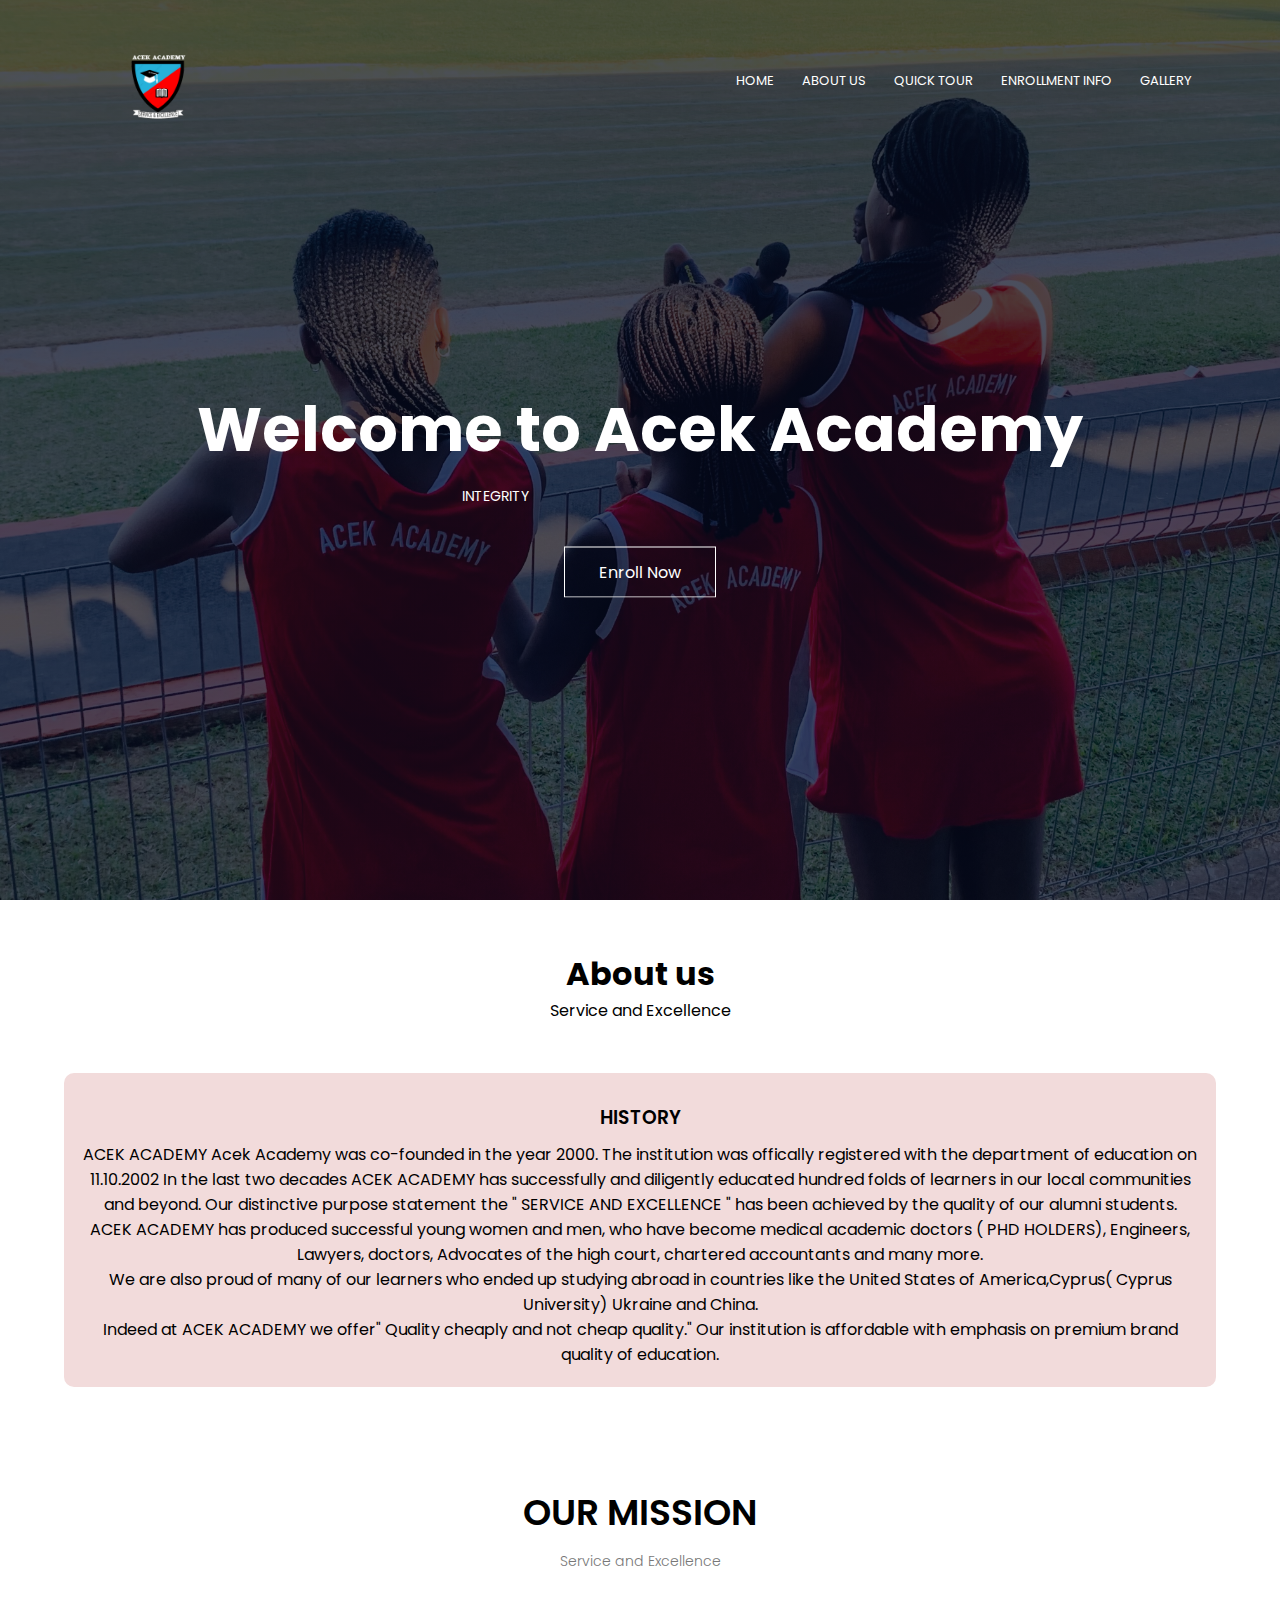
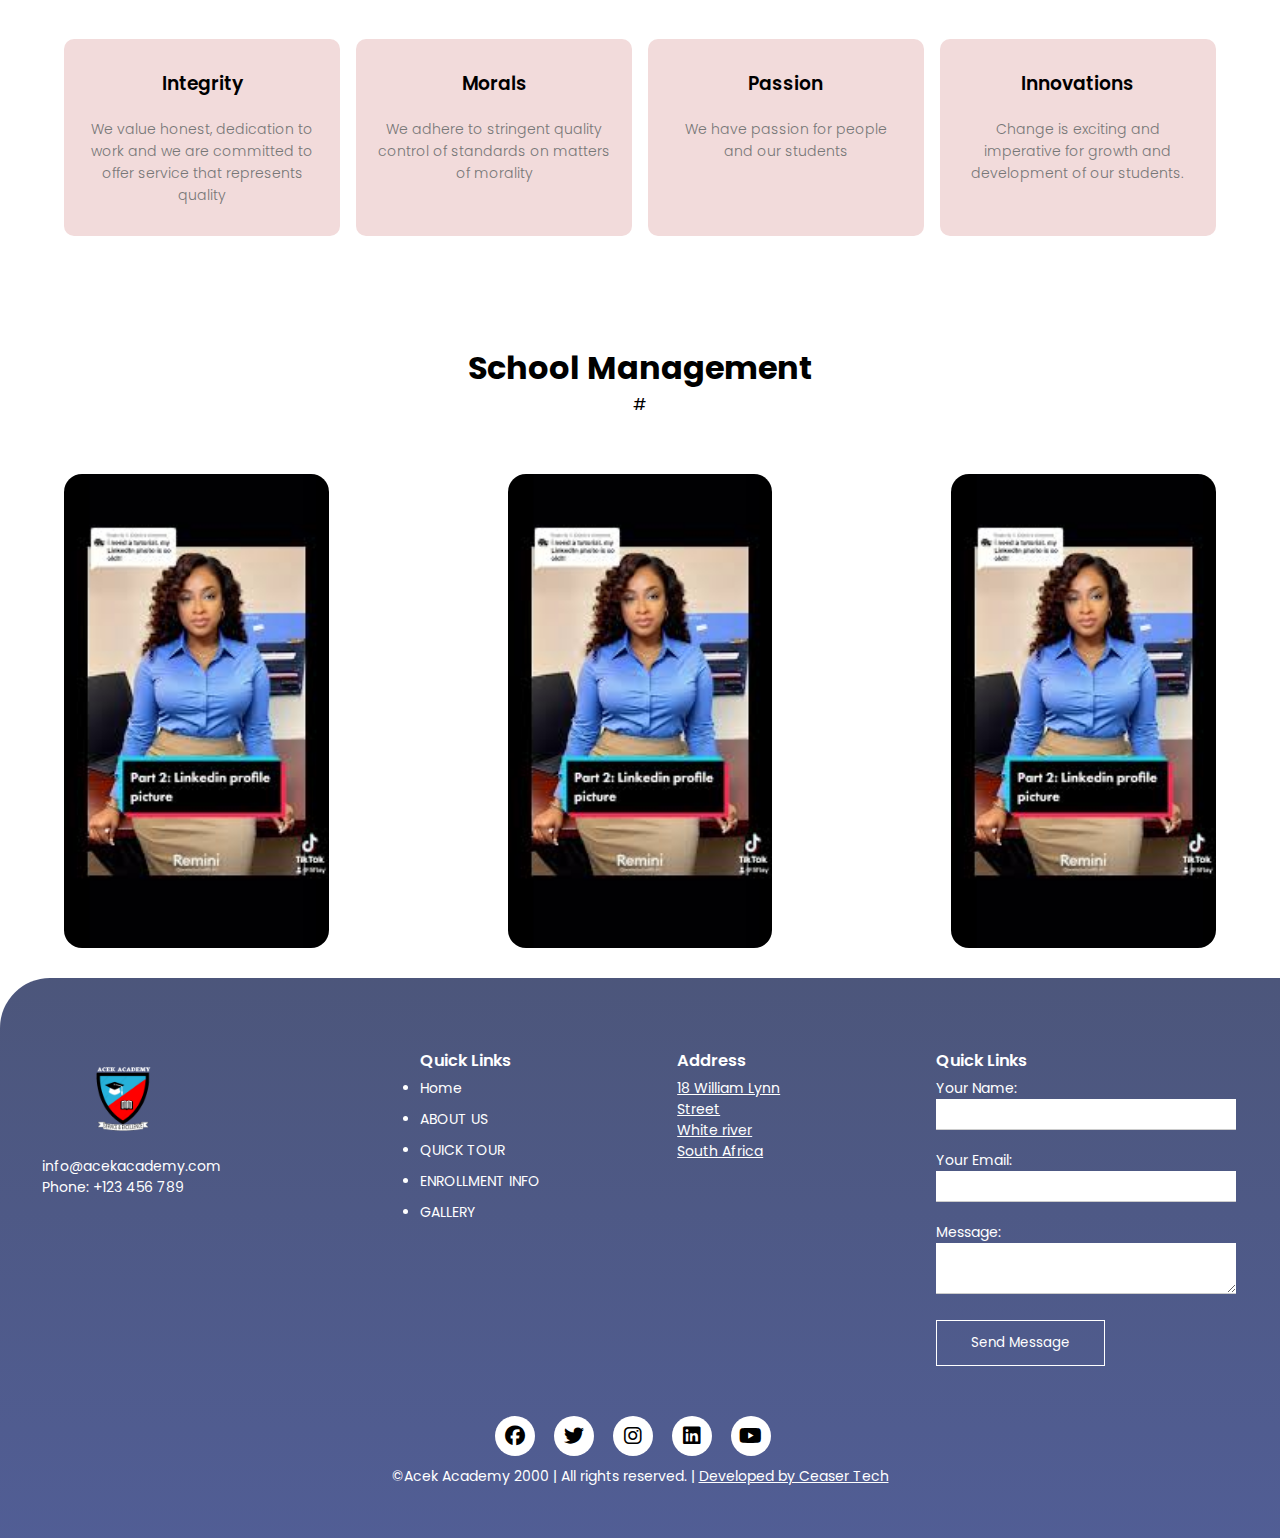
==== about.html @ a9a50a2d "video fix" ====
<!DOCTYPE html>
<html lang="en">
<head>
    <meta charset="UTF-8">
    <meta name="viewport" content="width=device-width, initial-scale=1.0">
    <meta name="description" content="Welcome to Acek Academy - Providing high-quality education since 2000">
    <meta name="keywords" content="school, education, academics, admissions, contact us">
    <title>Acek Academy</title>
    <link rel="stylesheet" href="style.css">
    <link rel="preconnect" href="https://fonts.googleapis.com">
    <link rel="preconnect" href="https://fonts.gstatic.com" crossorigin>
    <link href="https://fonts.googleapis.com/css2?family=Poppins:wght@100;200;400;600;700&display=swap" rel="stylesheet">
    <link rel="stylesheet" href="https://cdnjs.cloudflare.com/ajax/libs/font-awesome/6.4.2/css/all.min.css">
    <script src="script.js" defer></script>
</head>
<body>
    <header class="header">
        <nav>
            <a href="index.html"><img src="ACEK.gif" alt="Acek Academy"></a>
            <div class="nav-links" id="navLinks">
                <i class="fas fa-times" onclick="hideMenu()"></i>
                <ul>
                    <li><a href="index.html">HOME</a></li>
                    <li><a href="about.html">ABOUT US</a></li>
                    <li><a href="#">QUICK TOUR</a></li>
                    <li><a href="#">ENROLLMENT INFO</a></li>
                    <li><a href="gallery.html">GALLERY</a></li>
                </ul>
            </div>
            <i class="fas fa-bars" onclick="showMenu()"></i>
        </nav>
        <div class="text-box">
            <h1>Welcome to Acek Academy</h1>
            <div class="scrolling-words">
                <p class="word">INTEGRITY</p>
                <p class="word">MORALS</p>
                <p class="word">PASSION</p>
                <p class="word">INNOVATION</p>
            </div>
            <a href="enroll.html" class="enrollbtn">Enroll Now</a>
        </div>
    </header>
    <section class="campus">
        <h1>About us</h1>
        <p>Service and Excellence</p>
        <div class="camprow">
            <div class="mission-col">
                <h3>HISTORY</h3>
                <p>ACEK ACADEMY
                    Acek Academy was co-founded in the year 2000. The institution was
                    offically registered with the department of education on 11.10.2002
                    In the last two decades ACEK ACADEMY has successfully and diligently
                    educated hundred folds of learners in our local communities and beyond.
                    Our distinctive purpose statement the " SERVICE AND EXCELLENCE " has
                    been achieved by the quality of our alumni students. <br>ACEK ACADEMY has
                    produced successful young women and men, who have become medical
                    academic doctors ( PHD HOLDERS), Engineers, Lawyers,
                    doctors,
                    Advocates of the high court, chartered accountants and many more.<br>
                    We are also proud of many of our learners who ended up studying abroad
                    in countries like the United States of America,Cyprus( Cyprus University)
                    Ukraine and China.<br>

                    Indeed at ACEK ACADEMY we offer" Quality cheaply and not cheap
                    quality." Our institution is affordable with emphasis on premium brand
                    quality of education.</p>
            </div>
    </section>
    <section class="mission">
        <h1>OUR MISSION</h1>
        <p>Service and Excellence</p>
        <div class="row">
            <div class="mission-col">
                <h3>Integrity</h3>
                <p>We value honest, dedication to work and we are committed to offer service that represents quality</p>
            </div>
            <div class="mission-col">
                <h3>Morals</h3>
                <p>We adhere to stringent quality control of standards on matters of morality</p>
            </div>
            <div class="mission-col">
                <h3>Passion</h3>
                <p>We have passion for people and our students</p>
            </div>
            <div class="mission-col">
                <h3>Innovations</h3>
                <p>Change is exciting and imperative for growth and development of our students.</p>
            </div>
        </div>
    </section>
    <!-------about us------->

    <section class="campus">
        <h1>School Management</h1>
        <p>#</p>

        <div class="rows">
            <div class="campus-col">
                <img src="ai.jpeg">
                <div class="layer">
                    <h3>The Director<br>Mr A Chalwe</h3>
                </div>
            </div>
            <div class="campus-col">
                <img src="ai.jpeg">
                <div class="layer">
                    <h3>The Principal<br> Mr P. Pagiwa</h3>
                </div>
            </div>
            <div class="campus-col">
                <img src="ai.jpeg">
                <div class="layer">
                    <h3>Vice Principal<br> Mr Shube</h3>
                </div>
            </div>
        </div>
    </section>
    <footer>
        <div class="footer-content">
            <div class="footer-section">
                <img src="ACEK.gif" class="logo">
                <p> info@acekacademy.com</p>
                <p>Phone: +123 456 789</p>
            </div>
            <div class="footer-section">
                <h3>Quick Links</h3>
                <ul>
                    <li><a href="index.html">Home</a></li>
                    <li><a href="about.html">ABOUT US</a></li>
                    <li><a href="#">QUICK TOUR</a></li>
                    <li><a href="">ENROLLMENT INFO</a></li>
                    <li><a href="gallery.html">GALLERY</a></li>
                </ul>
            </div>
            <div class="footer-section">
                <h3>Address</h3>
                <p><a href="https://maps.app.goo.gl/N7jHxMnHznUJ6x12A" target="_blank">18 William Lynn <br> Street<br> White river<br>South Africa</a></p>
            </div>
            <div class="footer-section">
                <form action="contact_form" method="post">
                    <h3>Quick Links</h3>
                    <label for="name">Your Name:<input type="text" id="name" name="name" required></label>
                    <label for="email">Your Email:<input type="email" id="email" name="email" required></label>
                    <label for="message">Message:<textarea id="message" name="message" required></textarea></label>
                    <input type="submit" value="Send Message">
                </form>
            </div>
        </div>
        <hr>
        <div class="social-icons">
            <a href="https://www.facebook.com/acekacademyza"><i class="fab fa-facebook"></i></a>
            <a href="https://twitter.com/Acekacademy"><i class="fab fa-twitter"></i></a>
            <a href="https://www.instagram.com/acekacademy/"><i class="fab fa-instagram"></i></a>
            <a href="https://www.linkedin.com"><i class="fab fa-linkedin"></i></a>
            <a href="https://www.youtube.com/@acekacademy362"><i class="fab fa-youtube"></i></a>
        </div>
        
        <div class="copyright">
            <p>&copy;Acek Academy 2000 | All rights reserved. | <a href="https://ceaser.co.za" target="_blank"> Developed
                    by Ceaser Tech</a></p>
        </div>
    </footer>
    
</body>
</html>
---- style.css ----
* {
    margin: 0;
    padding: 0;
    font-family: 'Poppins', sans-serif;
}

/* Resetting margin and padding for all elements */

.header {
    min-height: 100vh; /* Minimum height of the header to cover the viewport */
    width: 100%; /* Full width of the viewport */
    background-image: linear-gradient(rgba(4, 9, 30, 0.7), rgba(4, 9, 30, 0.7)), url(IMG_7932.jpeg); /* Background image with linear gradient overlay */
    background-position: center; /* Center the background image */
    background-size: cover; /* Cover the entire header with the background image */
    position: relative; /* Position relative for absolute positioning of child elements */
    overflow-x: hidden;
}

nav {
    display: flex; /* Display navigation items in a flex container */
    padding: 2% 6%; /* Padding for the navigation */
    justify-content: space-between; /* Space items evenly along the main axis */
    align-items: center; /* Center items along the cross axis */
}

nav img {
    width: 200px; /* Set the width of the logo */
}

.nav-links {
    flex: 1; /* Allow the navigation links to take up remaining space */
    text-align: right; /* Align navigation links to the right */
}

.nav-links ul li{
    list-style: none; /* Remove default list styles */
    display: inline-block; /* Display the list horizontally */
    padding: 8px 12px; /* Padding for the list items */
    position: relative; /* Position relative for absolute positioning of child elements */
}
.nav-links ul li a{
    color: white;
    text-decoration: none;
    font-size: 13px;
}
.nav-links ul li::after{
    content: '';
    width: 0%;
    height: 2px;
    background:#7e0a02;
    display: block;
    margin: auto;
    transition: 0.5s;
}
.nav-links ul li:hover:after{
    width: 100%;
}

.text-box{
    width: 90%;
    color: #fff;
    position: absolute;
    top: 50%;
    left: 50%;
    transform: translate(-50%,-50%);
    text-align: center;
    overflow: hidden;
    margin-top: 40px; /* Adjusted margin from the header */
}

.scrolling-words {
    white-space: nowrap; /* Prevent words from wrapping */
}

.scrolling-words .word {
    margin-right: 20px; /* Add spacing between words */
    opacity: 0; /* Initially hide words */
    display: inline-block; /* Display words in a row */
    animation: slide 10s infinite; /* Apply animation */
}

@keyframes slide {
    0% { opacity: 0; transform: translateX(100%); } /* Initial position */
    25%, 75% { opacity: 1; transform: translateX(0%); } /* Visible position */
    100% { opacity: 0; transform: translateX(-100%); } /* Final position */
}

.text-box h1{
    font-size: 62px;
}

.text-box p{
    margin: 10px 0 40px;
    font-size: 14px;
    color: #fff;
}

.enrollbtn{
    display: inline-block;
    text-decoration: none;
    color: #fff;
    border: 1px solid #fff;
    padding: 12px 34px;
    background: transparent;
    position: relative;
    cursor: pointer;
}

.enrollbtn:hover{
    border: 1px solid #7e0a02;
    background: #7e0a02;
    transition: 1s;
}

nav .fas{
    display: none;
}

@media(max-width: 700px){
    .text-box h1{
        font-size: 20px;
    }
    .nav-links ul li{
        display: block;
    }
    .nav-links{
        position: absolute;
        background:rgb(10, 10, 61);
        height: 100vh;
        width: 200px;
        top:0;
        right: -200px;
        text-align: left;
        z-index: 2;
        transition: 1s;
    }
    body.menu-open{
        overflow-x: hidden;
    }
    .nav-links.open{
        right:0;
    }
    nav .fas{
        display: block;
        color: #fff;
        font-size: 22px;
        cursor: pointer;
    }
    .nav-links ul {
        padding: 30px;
    }
}

/* Mission section adjustments */
.mission{
    width: 90%;
    margin: auto;
    text-align: center;
    padding-top: 40px;
    transition: transform 0.5s ease;
}

.mission h1 {
    font-size: 36px;
    font-weight: 600;
}

.mission p {
    color: #777;
    font-size: 14px;
    font-weight: 300;
    line-height: 22px;
    padding: 10px;
}

.row {
    margin-top: 5%;
    display:flex;
    justify-content: space-between;
}

.mission-col{
    flex-basis: 24%;
    background: #f2dbdb;
    border-radius: 10px;
    margin-bottom: 5%;
    padding: 20px 12px;
    box-sizing: border-box;
    transition: 0.5s;
}
h3{
    text-align: center;
    font-weight: 600;
    margin: 10px 0;
}
.mission-col:hover{
    box-shadow: 0 0 20px 0 rgba(0, 0, 0, 0.2);
}
.mission:nth-child(-n+3) {
    display: block;
    transform: translateX(0);
  }
  
  /* Move the hidden section to the left to create a sliding effect */
  .mission:nth-child(n+4) {
    transform: translateX(-100%);
  }
@media(max-width: 700px) {
    .row{
        flex-direction: column;
        display: flex;
    }
    .mission-col{
        flex-basis: 31%;
    }
}
/* 3 sections*/
.container {
    display: flex;
    flex-wrap: wrap;
    justify-content: space-between;
    margin-left: 50px;
    margin-right: 50px;
    max-height: fit-content;
    margin-bottom: 20px;
}

.section {
    flex: 1 1 30%;
    margin: 10px;
    transition: transform 0.3s ease-in-out; /* Added transition property for pop effect */
}

.section-content {
    padding: 20px;
    max-width: 800px;
    width: 100%;
    box-sizing: border-box;
    display: flex;
    flex-direction: column;
    justify-content: center; /* Center content vertically */
    align-items: center; /* Center content horizontally */
    height: 100%; /* Make the content take full height of the section */
}
.section-content h2, .section-content p {
    color: white;
}
.section {
    flex: 1 1 30%;
    margin: 10px;
    transition: transform 0.3s ease-in-out; /* Added transition property for pop effect */
    border-radius: 8px; /* Added border-radius for smooth corners */
    overflow: hidden; /* Ensure the border-radius is applied to the background */
}

.section:hover {
    transform: scale(1.03);
}

.about-section {
    background: url("IMG_6585.jpeg") center/cover;
    height: 500px;
    width: auto;
}

.academics-section {
    background: url("IMG_6133.jpeg") center/cover;
    height: 500px;
    width: auto;
}

.admissions-section {
    background: url("IMG_6368.jpeg") center/cover;
    height: 500px;
    width: auto;
}
@media (max-width: 700px) {
    .container {
        flex-direction: column; /* Stack sections vertically on smaller screens */
    }
}
/* video section*/
.textbox {
    width: 100%; /* Adjust as needed */
    max-width: 400px; /* Maximum width of the text box */
    margin: 0 auto; /* Center the text box horizontally */
    padding: 20px;
}
.textbox, .h2{
    text-align: center;
}
.video-container {
    display: flex;
    flex-wrap: wrap; /* Allow videos to wrap to the next line on smaller screens */
    justify-content: center; /* Center the videos horizontally */
    height: 90%;
}

.video-wrapper {
    text-align: center;
    margin: 10px; /* Add some spacing between videos */
    flex: 1 0 45%; /* Each video takes up 45% of the available space */
    max-width: 600px; /* Limit the maximum width of each video wrapper */
}

.video {
    width: 100%; /* Videos take up 100% of the width within their wrapper */
    height: 90%;
    object-fit: fill;
}

.description {
    margin-top: 10px;
}
/* Center the play button */
.video::-webkit-media-controls-start-playback-button {
    position: absolute;
    top: 50%;
    left: 50%;
    transform: translate(-50%, -50%);
    background: rgba(0, 0, 0, 0.7);
    border: none;
    border-radius: 50%;
    width: 50px;
    height: 50px;
    color: white;
    font-size: 24px;
    display: flex;
    align-items: center;
    justify-content: center;
    cursor: pointer;
}

/* For Firefox */
.video::-moz-media-controls-play-button {
    position: absolute;
    top: 50%;
    left: 50%;
    transform: translate(-50%, -50%);
    background: rgba(0, 0, 0, 0.7);
    border: none;
    border-radius: 50%;
    width: 50px;
    height: 50px;
    color: white;
    font-size: 24px;
    display: flex;
    align-items: center;
    justify-content: center;
    cursor: pointer;
}

/* footer*/
footer {
    width: 100%;
    background: linear-gradient(rgba(0, 14, 67, 0.7), rgba(7, 25, 104, 0.7));
    color: #fff;
    padding: 50px 0;
    border-top-left-radius: 50px;
    font-size: 14px;
    overflow-x: hidden;

}
.footer-content{
    width:95% ;
    margin: auto;
    display: flex;
    justify-content:space-between;
}

.footer-section{
    flex-basis: 25%;
    padding: 10px;
}
.footer-section:nth-child(2), .footer-section:nth-child(3){
     flex-basis: 15%;
}
.logo{
    width: 200px;
    height: auto;
    margin-bottom: auto;
}
.footer-content h3{
    width: fit-content;
    margin-bottom: 5px;
    position: relative;
}
.email-id{
    width: fit-content;
}

ul li{
    font-style: none;
    margin-bottom: 10px;
    color: #fff;
}
ul li a{
    text-decoration: none;
    color: white;
}
.footer-section, a{
    color: white;
}
form {
    width: 300px; /* Adjust the width as needed */
    margin: 0 auto; /* Center the form */
}

label {
    display: block;
    margin-bottom: 10px;
}

input[type="text"],
input[type="email"],
textarea {
    border: none;
    border-bottom: 1px solid #ccc; /* Bottom border */
    width: 100%;
    padding: 5px;
    margin-bottom: 10px;
    box-sizing: border-box; /* Ensure padding and border are included in the width */
}

input[type="submit"] {
    display: inline-block;
    text-decoration: none;
    color: #fff;
    border: 1px solid #fff;
    padding: 12px 34px;
    background: transparent;
    position: relative;
    cursor: pointer;
}

input[type="submit"]:hover {
    border: 1px solid #7e0a02;
    background: #7e0a02;
    transition: 1s;
}
hr{
    width:90% ;
    border: 0;
    margin: 20px auto;


}
.social-icons {
    margin-top: 10px;
    text-align: center; /* Center align social icons */
}

.social-icons i {
    display: inline-block; /* Ensure icons are displayed inline */
    width: 40px;
    height: 40px;
    line-height: 40px;
    font-size: 20px;
    color: #000;
    background: #fff;
    margin-right: 15px;
    text-align: center;
    border-radius: 50%;
}

.copyright {
    text-align: center; /* Center align copyright text */
    margin-top: 10px;
    margin-bottom: 1px;
}
@media(max-width: 700px) {
    footer {
        padding: 50px 0 100px; /* Increase bottom padding to accommodate the footer content */
    }
    .footer-content {
        flex-wrap: wrap; /* Allow footer content to wrap to the next line */
        justify-content: center; /* Center align content */
    }

    .footer-section {
        flex-basis: 100%; /* Set the width to 100% for smaller screens */
        margin-bottom: 20px; /* Increase margin between footer sections */
        text-align: center; /* Center align text */
    }

    .footer-section:nth-child(2),
    .footer-section:nth-child(3) {
        flex-basis: 50%; /* Set the width to 50% for smaller screens */
        text-align: left; /* Left align text */
    }

    .footer-section h3 {
        margin-bottom: 10px; /* Adjust margin for heading */
        text-align:center; /* Center align "Contact Us" heading */
    }

    .footer-section .email-id,
    .footer-section ul {
        text-align: center; /* Center align contact information and list */
        margin-left: 0; /* Reset margin for the email-id and ul */
    }
}

/* about us */
.rows {
    margin-top: 5%;
    display: flex;
    justify-content: space-between;
}
.camprow{
    padding-top: 50px;
    height: auto;
}
.campus{
    width: 90%;
    margin: auto;
    text-align: center;
    padding-top: 50px;
}

.campus-col{
    flex-basis: 23%;
    border-radius: 18px;
    position: relative;
    margin-bottom: 30px;
    overflow: hidden;
}
.campus-col img{
    width: 100%;
    display: block;
}
.layer{
    background:transparent;
    width: 100%;
    height: 100%;
    position: absolute;
    top: 0;
    left: 0;
    transition: 0.5s;
    opacity: 1;
}
.layer:hover{
    background:rgba(226,0,0.7);
    opacity: 0.1;
}
.layer h3{
    width: 100%;
    font-weight: 500;
    color: #fff;
    bottom: 0;
    left:50%;
    transform: translateX(-50%);
    position: absolute;
    opacity: 0;
    transition: 0.5s;
}
.layer:hover h3{
    bottom: 49%;
    opacity: 1;
}
/*gallery*/

/* Your existing styles for the body, etc. */

#image-slider-section {
    margin: 10%; /* Adjust margin as needed */
    padding: 20px; /* Adjust padding as needed */
    background-color: #f0f0f0; /* Set a background color if desired */
}

#slider-container {
    width: 100%;
    overflow: hidden;
    position: relative;
    height: 60%;
}

#image-slider {
    display: flex;
    transition: transform 3s ease-in-out;
}

.slider-image {
    width: 100%;
    height: auto;
}

.arrow {
    position: absolute;
    top: 50%;
    transform: translateY(-50%);
    cursor: pointer;
    font-size: 24px;
    color: white;
    background-color: black;
    padding: 10px;
    border: none;
    outline: none;
    user-select: none;
    z-index: 1;
}

#prev {
    left: 10px;
}

#next {
    right: 10px;
}

/* Application */

.upload-btn-wrapper {
    position: relative;
    overflow: hidden;
    display: inline-block;
}

.btn {
    border: 2px solid gray;
    color: gray;
    background-color: white;
    padding: 8px 20px;
    border-radius: 8px;
    font-size: 16px;
    font-weight: bold;
}

.upload-btn-wrapper input[type=file] {
    font-size: 100px;
    position: absolute;
    left: 0;
    top: 0;
    opacity: 0;
}

.upload-btn-wrapper .btn:hover {
    border-color: black;
}

.campus .ul .li{
    text-decoration: none;
    color: #000;
}
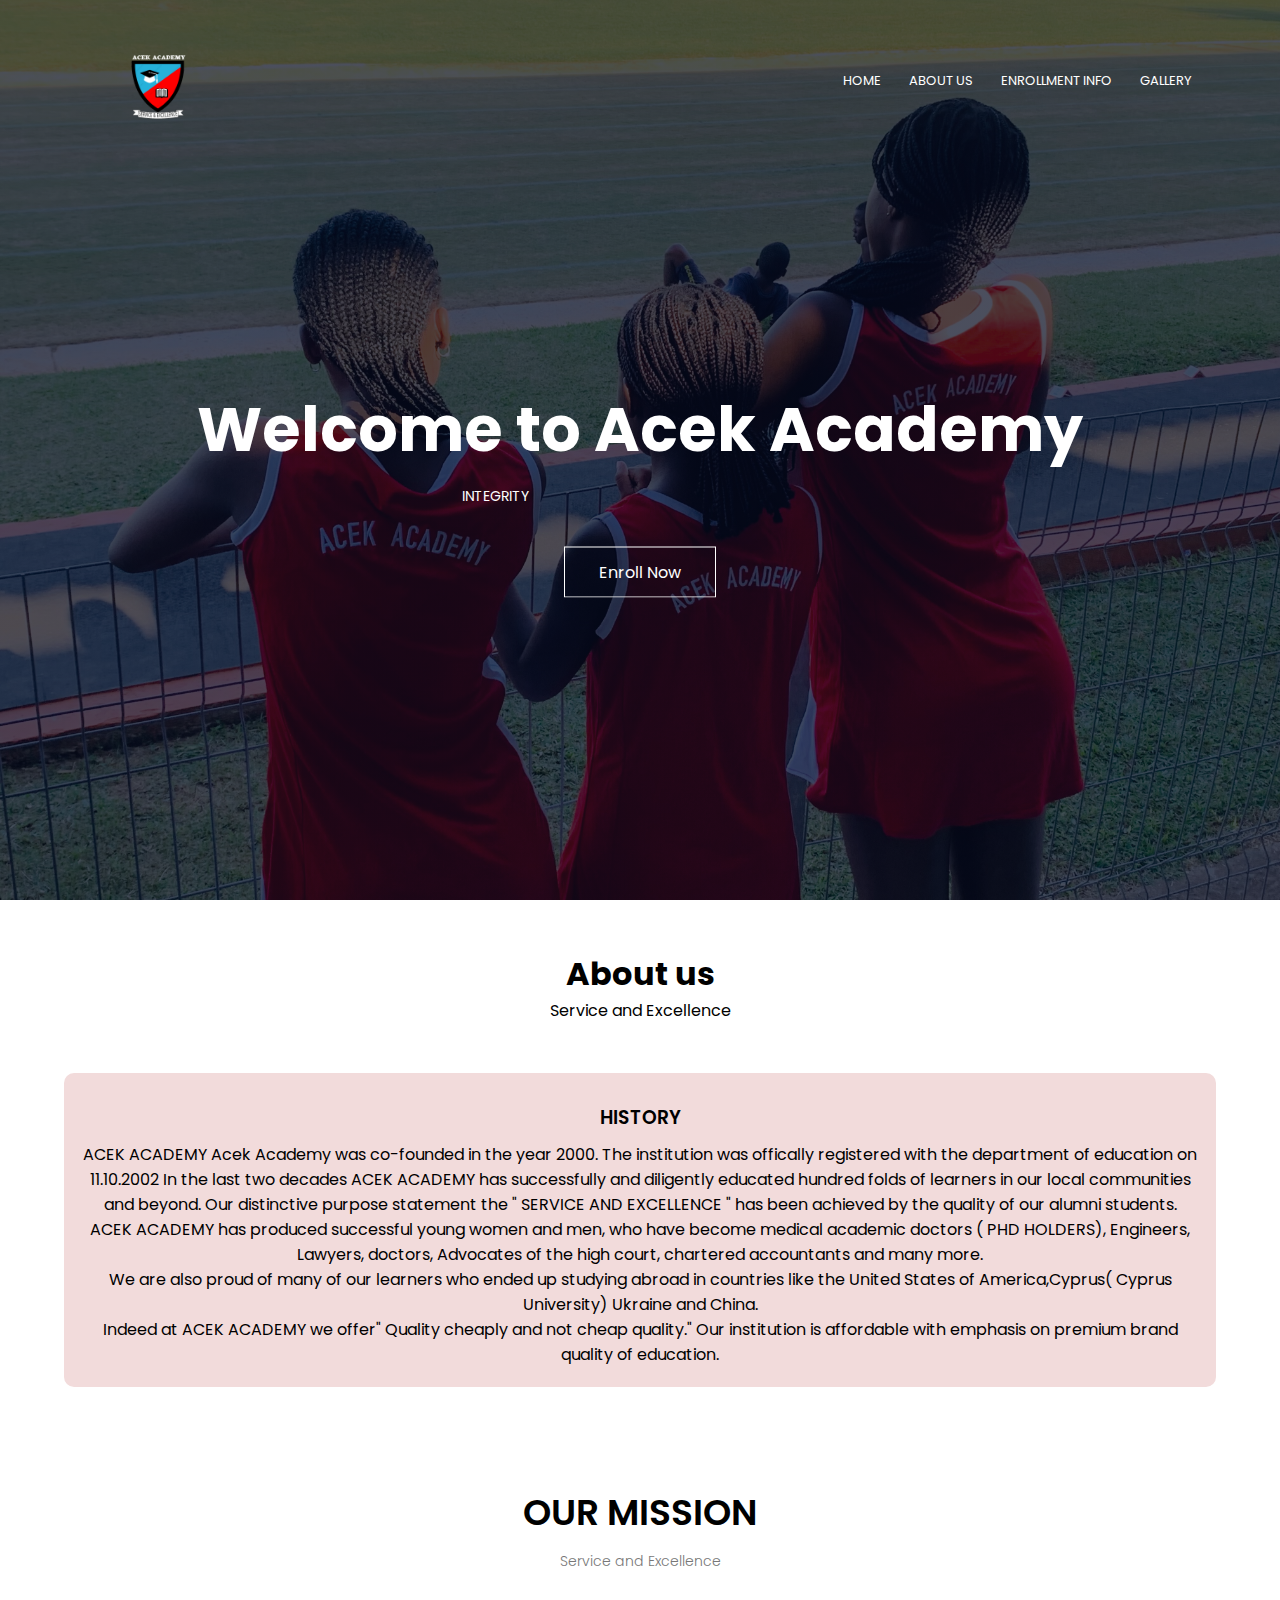
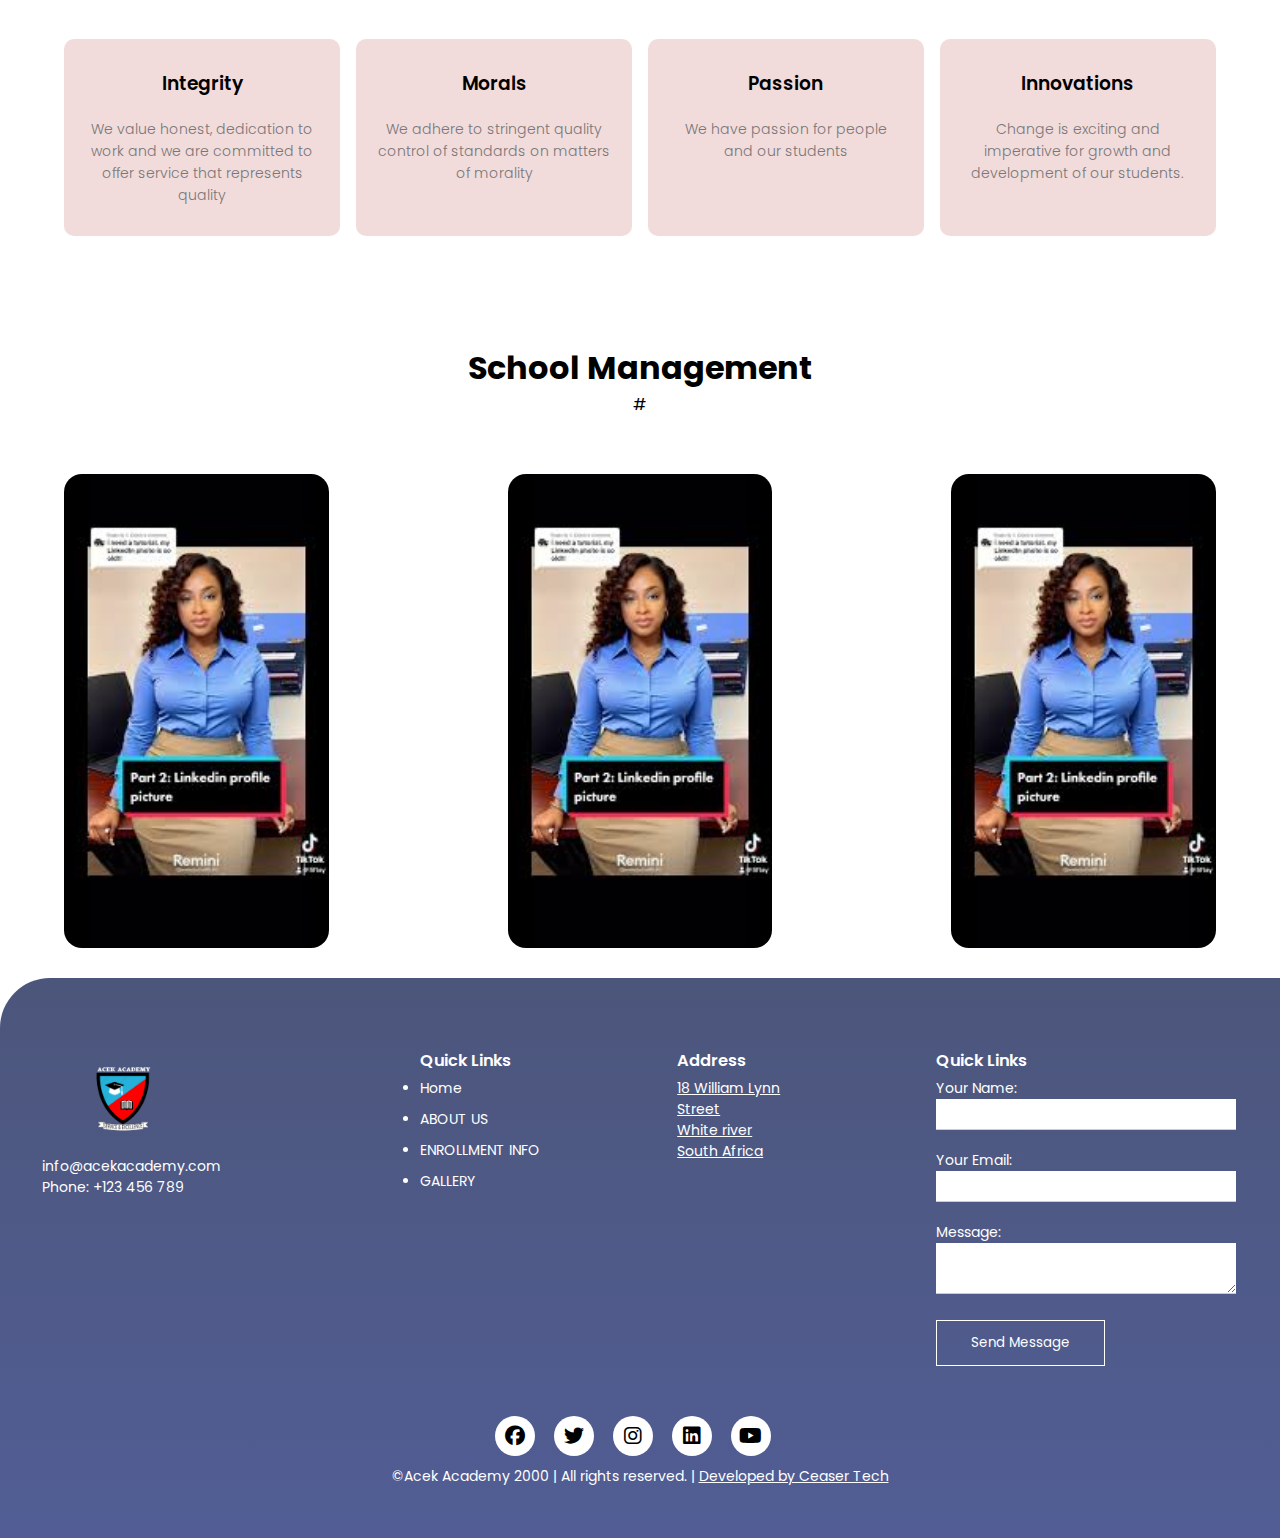
==== commit 22c65467: "video fix" ====
--- a/about.html
+++ b/about.html
@@ -22,8 +22,7 @@
                 <ul>
                     <li><a href="index.html">HOME</a></li>
                     <li><a href="about.html">ABOUT US</a></li>
-                    <li><a href="#">QUICK TOUR</a></li>
-                    <li><a href="#">ENROLLMENT INFO</a></li>
+                    <li><a href="application.html">ENROLLMENT INFO</a></li>
                     <li><a href="gallery.html">GALLERY</a></li>
                 </ul>
             </div>
@@ -37,7 +36,8 @@
                 <p class="word">PASSION</p>
                 <p class="word">INNOVATION</p>
             </div>
-            <a href="enroll.html" class="enrollbtn">Enroll Now</a>
+            <a href="application.html" class="enrollbtn">Enroll Now</a>
+
         </div>
     </header>
     <section class="campus">
@@ -127,8 +127,7 @@
                 <ul>
                     <li><a href="index.html">Home</a></li>
                     <li><a href="about.html">ABOUT US</a></li>
-                    <li><a href="#">QUICK TOUR</a></li>
-                    <li><a href="">ENROLLMENT INFO</a></li>
+                    <li><a href="application.html">ENROLLMENT INFO</a></li>
                     <li><a href="gallery.html">GALLERY</a></li>
                 </ul>
             </div>
@@ -160,6 +159,5 @@
                     by Ceaser Tech</a></p>
         </div>
     </footer>
-    
 </body>
-</html>
+</html>